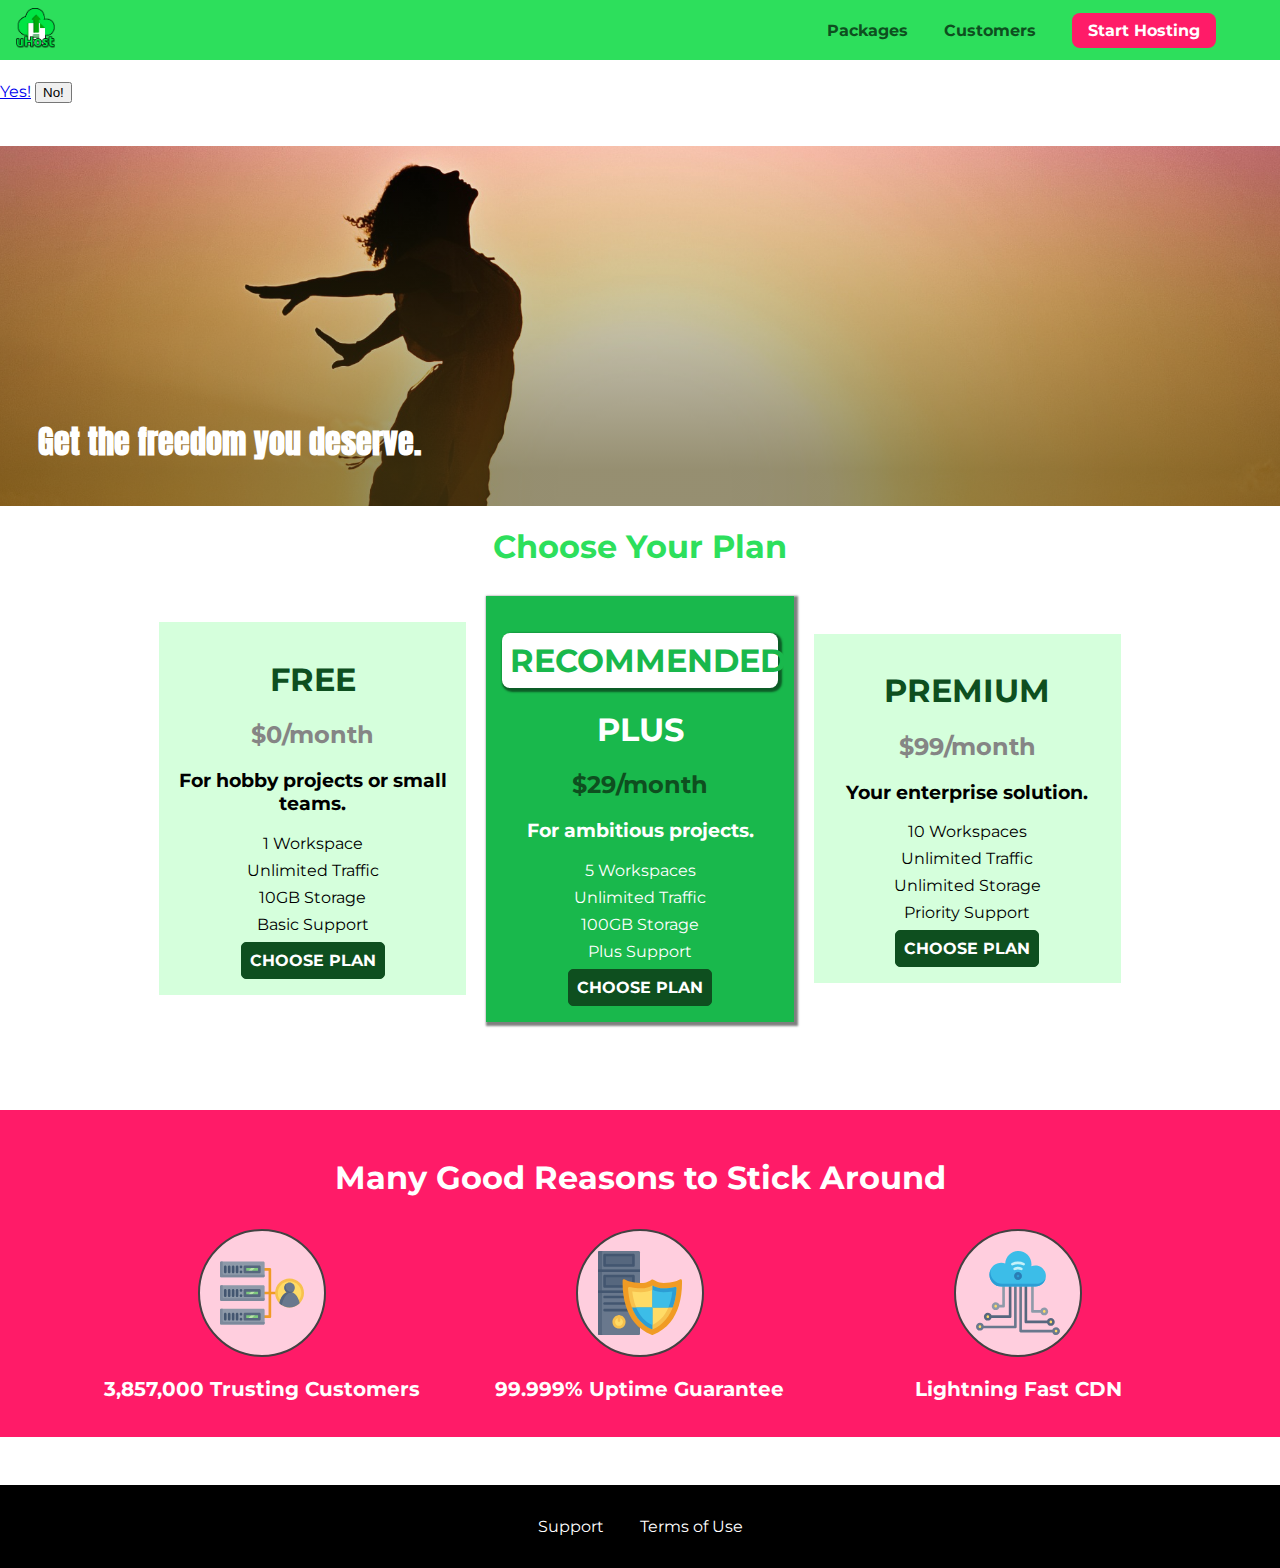
==== index.html @ aeb743e8 "Add html code for modal to main index.html" ====
<!DOCTYPE html>
<html lang="en">
  <head>
    <meta charset="UTF-8" />
    <meta http-equiv="X-UA-Compatible" content="ie=edge" />
    <title>uHost</title>
    <link rel="shortcut icon" href="favicon.png" />
    <link
      href="https://fonts.googleapis.com/css?family=Anton"
      rel="stylesheet"
    />
    <link
      href="https://fonts.googleapis.com/css?family=Montserrat:400,700"
      rel="stylesheet"
    />
    <link rel="stylesheet" href="shared.css" />
    <link rel="stylesheet" href="main.css" />
  </head>

  <body>
    <div class="backdrop"></div>
    <div class="modal">
      <h1 class="modal__title">Do you want to continue?</h1>
      <div class="modal__actions">
        <a href="start-hosting/index.html" class="modal__action">Yes!</a>
        <button class="modal__action modal__action--negative" type="button">
          No!
        </button>
      </div>
    </div>
    <header class="main-header">
      <div>
        <a href="index.html" class="main-header__brand">
          <img
            src="images/uhost-icon.png"
            alt="uHost - Your favorite hosting company"
          />
        </a>
      </div>
      <nav class="main-nav">
        <ul class="main-nav__items">
          <li class="main-nav__item">
            <a href="packages/index.html">Packages</a>
          </li>
          <li class="main-nav__item">
            <a href="customers/index.html">Customers</a>
          </li>
          <li class="main-nav__item main-nav__item--cta">
            <a href="start-hosting/index.html">Start Hosting</a>
          </li>
        </ul>
      </nav>
    </header>
    <main>
      <section id="product-overview">
        <h1>Get the freedom you deserve.</h1>
      </section>
      <section id="plans">
        <h1 class="section-title">Choose Your Plan</h1>
        <div class="plan__list">
          <article class="plan">
            <h1 class="plan__title">FREE</h1>
            <h2 class="plan__price">$0/month</h2>
            <h3>For hobby projects or small teams.</h3>
            <ul class="plan__features">
              <li class="plan__feature">1 Workspace</li>
              <li class="plan__feature">Unlimited Traffic</li>
              <li class="plan__feature">10GB Storage</li>
              <li class="plan__feature">Basic Support</li>
            </ul>
            <div>
              <button class="button">CHOOSE PLAN</button>
            </div>
          </article>
          <article class="plan plan--highlighted">
            <h1 class="plan__annotation">RECOMMENDED</h1>
            <h1 class="plan__title">PLUS</h1>
            <h2 class="plan__price">$29/month</h2>
            <h3>For ambitious projects.</h3>
            <ul class="plan__features">
              <li class="plan__feature">5 Workspaces</li>
              <li class="plan__feature">Unlimited Traffic</li>
              <li class="plan__feature">100GB Storage</li>
              <li class="plan__feature">Plus Support</li>
            </ul>
            <div>
              <button class="button">CHOOSE PLAN</button>
            </div>
          </article>
          <article class="plan">
            <h1 class="plan__title">PREMIUM</h1>
            <h2 class="plan__price">$99/month</h2>
            <h3>Your enterprise solution.</h3>
            <ul class="plan__features">
              <li class="plan__feature">10 Workspaces</li>
              <li class="plan__feature">Unlimited Traffic</li>
              <li class="plan__feature">Unlimited Storage</li>
              <li class="plan__feature">Priority Support</li>
            </ul>
            <div>
              <button class="button">CHOOSE PLAN</button>
            </div>
          </article>
        </div>
      </section>
      <section id="key-features">
        <h1 class="section-title">Many Good Reasons to Stick Around</h1>
        <ul class="key-feature__list">
          <li class="key-feature">
            <div class="key-feature__image">
              <svg viewBox="0 0 512 512">
                <path
                  style="fill: #f09b24;"
                  d="M344,248h-32V112c0-4.418-3.582-8-8-8h-40c-4.418,0-8,3.582-8,8s3.582,8,8,8h32v128h-32  c-4.418,0-8,3.582-8,8s3.582,8,8,8h32v128h-32c-4.418,0-8,3.582-8,8s3.582,8,8,8h40c4.418,0,8-3.582,8-8V264h32c4.418,0,8-3.582,8-8  S348.418,248,344,248z"
                />
                <path
                  style="fill: #8e9aa9;"
                  d="M264,64H8c-4.418,0-8,3.582-8,8v80c0,4.418,3.582,8,8,8h256c4.418,0,8-3.582,8-8V72  C272,67.582,268.418,64,264,64z"
                />
                <path
                  style="fill: #7c899b;"
                  d="M24,144c-4.418,0-8-3.582-8-8V64H8c-4.418,0-8,3.582-8,8v80c0,4.418,3.582,8,8,8h256  c4.418,0,8-3.582,8-8v-8H24z"
                />
                <rect
                  x="152"
                  y="96"
                  style="fill: #b8e3a8;"
                  width="88"
                  height="32"
                />
                <g>
                  <polygon
                    style="fill: #7ec97d;"
                    points="152,96 152,128 166,128 198,96  "
                  />
                  <polygon
                    style="fill: #7ec97d;"
                    points="220,96 188,128 240,128 240,96  "
                  />
                </g>
                <path
                  style="fill: #56677e;"
                  d="M240,136h-88c-4.418,0-8-3.582-8-8V96c0-4.418,3.582-8,8-8h88c4.418,0,8,3.582,8,8v32  C248,132.418,244.418,136,240,136z M160,120h72v-16h-72V120z"
                />
                <g>
                  <path
                    style="fill: #435670;"
                    d="M32,136c-4.418,0-8-3.582-8-8V96c0-4.418,3.582-8,8-8s8,3.582,8,8v32C40,132.418,36.418,136,32,136z   "
                  />
                  <path
                    style="fill: #435670;"
                    d="M56,136c-4.418,0-8-3.582-8-8V96c0-4.418,3.582-8,8-8s8,3.582,8,8v32C64,132.418,60.418,136,56,136z   "
                  />
                  <path
                    style="fill: #435670;"
                    d="M80,136c-4.418,0-8-3.582-8-8V96c0-4.418,3.582-8,8-8s8,3.582,8,8v32C88,132.418,84.418,136,80,136z   "
                  />
                  <path
                    style="fill: #435670;"
                    d="M104,136c-4.418,0-8-3.582-8-8V96c0-4.418,3.582-8,8-8s8,3.582,8,8v32   C112,132.418,108.418,136,104,136z"
                  />
                  <path
                    style="fill: #435670;"
                    d="M128,105c-4.418,0-8-3.582-8-8v-1c0-4.418,3.582-8,8-8s8,3.582,8,8v1   C136,101.418,132.418,105,128,105z"
                  />
                  <path
                    style="fill: #435670;"
                    d="M128,136c-4.418,0-8-3.582-8-8v-1c0-4.418,3.582-8,8-8s8,3.582,8,8v1   C136,132.418,132.418,136,128,136z"
                  />
                </g>
                <path
                  style="fill: #8e9aa9;"
                  d="M264,208H8c-4.418,0-8,3.582-8,8v80c0,4.418,3.582,8,8,8h256c4.418,0,8-3.582,8-8v-80  C272,211.582,268.418,208,264,208z"
                />
                <path
                  style="fill: #7c899b;"
                  d="M24,288c-4.418,0-8-3.582-8-8v-72H8c-4.418,0-8,3.582-8,8v80c0,4.418,3.582,8,8,8h256  c4.418,0,8-3.582,8-8v-8H24z"
                />
                <rect
                  x="152"
                  y="240"
                  style="fill: #b8e3a8;"
                  width="88"
                  height="32"
                />
                <g>
                  <polygon
                    style="fill: #7ec97d;"
                    points="152,240 152,272 166,272 198,240  "
                  />
                  <polygon
                    style="fill: #7ec97d;"
                    points="220,240 188,272 240,272 240,240  "
                  />
                </g>
                <path
                  style="fill: #56677e;"
                  d="M240,280h-88c-4.418,0-8-3.582-8-8v-32c0-4.418,3.582-8,8-8h88c4.418,0,8,3.582,8,8v32  C248,276.418,244.418,280,240,280z M160,264h72v-16h-72V264z"
                />
                <g>
                  <path
                    style="fill: #435670;"
                    d="M32,280c-4.418,0-8-3.582-8-8v-32c0-4.418,3.582-8,8-8s8,3.582,8,8v32C40,276.418,36.418,280,32,280   z"
                  />
                  <path
                    style="fill: #435670;"
                    d="M56,280c-4.418,0-8-3.582-8-8v-32c0-4.418,3.582-8,8-8s8,3.582,8,8v32C64,276.418,60.418,280,56,280   z"
                  />
                  <path
                    style="fill: #435670;"
                    d="M80,280c-4.418,0-8-3.582-8-8v-32c0-4.418,3.582-8,8-8s8,3.582,8,8v32C88,276.418,84.418,280,80,280   z"
                  />
                  <path
                    style="fill: #435670;"
                    d="M104,280c-4.418,0-8-3.582-8-8v-32c0-4.418,3.582-8,8-8s8,3.582,8,8v32   C112,276.418,108.418,280,104,280z"
                  />
                  <path
                    style="fill: #435670;"
                    d="M128,249c-4.418,0-8-3.582-8-8v-1c0-4.418,3.582-8,8-8s8,3.582,8,8v1   C136,245.418,132.418,249,128,249z"
                  />
                  <path
                    style="fill: #435670;"
                    d="M128,280c-4.418,0-8-3.582-8-8v-1c0-4.418,3.582-8,8-8s8,3.582,8,8v1   C136,276.418,132.418,280,128,280z"
                  />
                </g>
                <path
                  style="fill: #8e9aa9;"
                  d="M264,352H8c-4.418,0-8,3.582-8,8v80c0,4.418,3.582,8,8,8h256c4.418,0,8-3.582,8-8v-80  C272,355.582,268.418,352,264,352z"
                />
                <path
                  style="fill: #7c899b;"
                  d="M24,432c-4.418,0-8-3.582-8-8v-72H8c-4.418,0-8,3.582-8,8v80c0,4.418,3.582,8,8,8h256  c4.418,0,8-3.582,8-8v-8H24z"
                />
                <rect
                  x="152"
                  y="384"
                  style="fill: #b8e3a8;"
                  width="88"
                  height="32"
                />
                <g>
                  <polygon
                    style="fill: #7ec97d;"
                    points="152,384 152,416 166,416 198,384  "
                  />
                  <polygon
                    style="fill: #7ec97d;"
                    points="220,384 188,416 240,416 240,384  "
                  />
                </g>
                <path
                  style="fill: #56677e;"
                  d="M240,424h-88c-4.418,0-8-3.582-8-8v-32c0-4.418,3.582-8,8-8h88c4.418,0,8,3.582,8,8v32  C248,420.418,244.418,424,240,424z M160,408h72v-16h-72V408z"
                />
                <g>
                  <path
                    style="fill: #435670;"
                    d="M32,424c-4.418,0-8-3.582-8-8v-32c0-4.418,3.582-8,8-8s8,3.582,8,8v32C40,420.418,36.418,424,32,424   z"
                  />
                  <path
                    style="fill: #435670;"
                    d="M56,424c-4.418,0-8-3.582-8-8v-32c0-4.418,3.582-8,8-8s8,3.582,8,8v32C64,420.418,60.418,424,56,424   z"
                  />
                  <path
                    style="fill: #435670;"
                    d="M80,424c-4.418,0-8-3.582-8-8v-32c0-4.418,3.582-8,8-8s8,3.582,8,8v32C88,420.418,84.418,424,80,424   z"
                  />
                  <path
                    style="fill: #435670;"
                    d="M104,424c-4.418,0-8-3.582-8-8v-32c0-4.418,3.582-8,8-8s8,3.582,8,8v32   C112,420.418,108.418,424,104,424z"
                  />
                  <path
                    style="fill: #435670;"
                    d="M128,393c-4.418,0-8-3.582-8-8v-1c0-4.418,3.582-8,8-8s8,3.582,8,8v1   C136,389.418,132.418,393,128,393z"
                  />
                  <path
                    style="fill: #435670;"
                    d="M128,424c-4.418,0-8-3.582-8-8v-1c0-4.418,3.582-8,8-8s8,3.582,8,8v1   C136,420.418,132.418,424,128,424z"
                  />
                </g>
                <path
                  style="fill: #f7c14d;"
                  d="M424,168c-48.523,0-88,39.477-88,88s39.477,88,88,88s88-39.477,88-88S472.523,168,424,168z"
                />
                <path
                  style="fill: #ffdb66;"
                  d="M424,184c-39.701,0-72,32.299-72,72s32.299,72,72,72s72-32.299,72-72S463.701,184,424,184z"
                />
                <path
                  style="fill: #69788d;"
                  d="M484.893,314.16C476.393,274.588,451.922,248,424,248s-52.393,26.588-60.893,66.16  c-0.605,2.82,0.354,5.749,2.511,7.664C381.731,336.124,402.465,344,424,344s42.269-7.876,58.381-22.176  C484.539,319.909,485.498,316.98,484.893,314.16z"
                />
                <path
                  style="fill: #56677e;"
                  d="M434.053,249.171C430.768,248.403,427.411,248,424,248c-27.922,0-52.393,26.588-60.893,66.16  c-0.605,2.82,0.354,5.749,2.511,7.664c3.383,3.002,6.979,5.703,10.734,8.125C384.904,286.243,407.373,255.378,434.053,249.171z"
                />
                <path
                  style="fill: #69788d;"
                  d="M424,192c-17.645,0-32,14.355-32,32s14.355,32,32,32s32-14.355,32-32S441.645,192,424,192z"
                />
                <path
                  style="fill: #56677e;"
                  d="M432,248c-17.645,0-32-14.355-32-32c0-6.783,2.128-13.076,5.742-18.258  C397.444,203.53,392,213.138,392,224c0,17.645,14.355,32,32,32c10.862,0,20.471-5.444,26.258-13.742  C445.076,245.872,438.783,248,432,248z"
                />
              </svg>
            </div>
            <p class="key-feature__description">3,857,000 Trusting Customers</p>
          </li>
          <li class="key-feature">
            <div class="key-feature__image">
              <svg viewBox="0 0 512 512">
                <path
                  style="fill: #69788d;"
                  d="M248,0H8C3.582,0,0,3.582,0,8v496c0,4.418,3.582,8,8,8h240c4.418,0,8-3.582,8-8V8  C256,3.582,252.418,0,248,0z"
                />
                <path
                  style="fill: #56677e;"
                  d="M24,504V8c0-4.418,3.582-8,8-8H8C3.582,0,0,3.582,0,8v496c0,4.418,3.582,8,8,8h24  C27.582,512,24,508.418,24,504z"
                />
                <g>
                  <rect
                    x="0"
                    y="112"
                    style="fill: #435670;"
                    width="256"
                    height="16"
                  />
                  <rect
                    x="0"
                    y="240"
                    style="fill: #435670;"
                    width="256"
                    height="16"
                  />
                </g>
                <path
                  style="fill: #f7c14d;"
                  d="M128,392c-22.056,0-40,17.944-40,40s17.944,40,40,40s40-17.944,40-40S150.056,392,128,392z"
                />
                <path
                  style="fill: #ffdb66;"
                  d="M128,408c-13.233,0-24,10.767-24,24s10.767,24,24,24s24-10.767,24-24S141.233,408,128,408z"
                />
                <path
                  style="fill: #f7c14d;"
                  d="M128,392c-2.739,0-5.414,0.278-8,0.805V424c0,4.418,3.582,8,8,8c4.418,0,8-3.582,8-8v-31.195  C133.414,392.278,130.739,392,128,392z"
                />
                <g>
                  <path
                    style="fill: #435670;"
                    d="M216,288H40c-4.418,0-8-3.582-8-8s3.582-8,8-8h176c4.418,0,8,3.582,8,8S220.418,288,216,288z"
                  />
                  <path
                    style="fill: #435670;"
                    d="M216,328H40c-4.418,0-8-3.582-8-8s3.582-8,8-8h176c4.418,0,8,3.582,8,8S220.418,328,216,328z"
                  />
                  <path
                    style="fill: #435670;"
                    d="M216,368H40c-4.418,0-8-3.582-8-8s3.582-8,8-8h176c4.418,0,8,3.582,8,8S220.418,368,216,368z"
                  />
                  <path
                    style="fill: #435670;"
                    d="M216,16H40c-4.418,0-8,3.582-8,8v64c0,4.418,3.582,8,8,8h176c4.418,0,8-3.582,8-8V24   C224,19.582,220.418,16,216,16z"
                  />
                </g>
                <rect
                  x="48"
                  y="32"
                  style="fill: #56677e;"
                  width="160"
                  height="48"
                />
                <path
                  style="fill: #435670;"
                  d="M216,144H40c-4.418,0-8,3.582-8,8v64c0,4.418,3.582,8,8,8h176c4.418,0,8-3.582,8-8v-64  C224,147.582,220.418,144,216,144z"
                />
                <rect
                  x="48"
                  y="160"
                  style="fill: #56677e;"
                  width="160"
                  height="48"
                />
                <path
                  style="fill: #f09b24;"
                  d="M511.747,180.237c-0.194-6.537-8.107-10.107-13.135-5.894c-5.6,4.693-42.904,21.282-98.514,21.282  c-33.45,0-64.625-20.999-64.929-21.206c-2.9-1.991-6.764-1.85-9.512,0.346c-2.677,2.135-27.201,20.86-63.793,20.86  c-55.607,0-92.914-16.589-98.515-21.282c-5.028-4.211-12.941-0.645-13.135,5.894c-1.634,54.834,4.655,105.941,18.693,151.903  c12.096,39.604,29.759,74.047,52.497,102.373c27.538,34.304,62.743,59.882,104.66,76.045c3.069,1.918,6.757,1.921,9.83,0  c41.917-16.163,77.122-41.741,104.66-76.045c22.738-28.326,40.401-62.77,52.497-102.373  C507.092,286.179,513.381,235.071,511.747,180.237z"
                />
                <path
                  style="fill: #f7c14d;"
                  d="M476.21,221.226c-1.953-1.631-4.568-2.235-7.036-1.628c-21.686,5.327-44.926,8.028-69.075,8.028  c-25.926,0-49.633-8.975-64.955-16.504c-2.307-1.134-5.016-1.091-7.284,0.116c-14.059,7.477-36.919,16.388-65.994,16.388  c-24.153,0-47.394-2.701-69.075-8.028c-5.155-1.268-10.221,2.966-9.894,8.261c2.077,33.693,7.668,65.635,16.616,94.935  c22.774,74.565,66.139,126.334,128.888,153.868c2.032,0.891,4.397,0.891,6.43,0c61.777-27.107,104.716-78.876,127.62-153.868  c8.948-29.3,14.539-61.241,16.616-94.935C479.224,225.319,478.163,222.856,476.21,221.226z"
                />
                <path
                  style="fill: #ffdb66;"
                  d="M331.609,451.727c-52.604-25.289-89.304-70.987-109.144-135.944  c-6.532-21.39-11.162-44.336-13.82-68.447c17.133,2.852,34.952,4.291,53.22,4.291c29.394,0,53.376-7.793,69.978-15.561  c17.44,7.736,41.656,15.561,68.256,15.561c18.267,0,36.085-1.439,53.219-4.291c-2.659,24.112-7.288,47.06-13.82,68.448  C419.545,381.108,383.27,426.805,331.609,451.727z"
                />
                <g>
                  <path
                    style="fill: #2c9dd4;"
                    d="M479.066,227.858c0.157-2.539-0.903-5.002-2.856-6.633s-4.568-2.235-7.036-1.628   c-21.686,5.327-44.926,8.028-69.075,8.028c-25.926,0-49.633-8.975-64.955-16.504c-1.057-0.52-2.2-0.78-3.345-0.806l-0.072,133.351   h123.601c2.556-6.746,4.933-13.702,7.123-20.874C471.398,293.493,476.989,261.552,479.066,227.858z"
                  />
                  <path
                    style="fill: #2c9dd4;"
                    d="M206.658,343.667c24.153,63.42,65.028,108.108,121.743,132.995c1.031,0.452,2.147,0.673,3.263,0.666   l0.063-133.661H206.658z"
                  />
                </g>
                <g>
                  <path
                    style="fill: #3cbde8;"
                    d="M439.497,315.783c6.532-21.389,11.161-44.336,13.82-68.448c-17.134,2.852-34.952,4.291-53.219,4.291   c-26.6,0-50.815-7.824-68.256-15.561l-0.116,107.601h97.758C433.179,334.807,436.524,325.518,439.497,315.783z"
                  />
                  <path
                    style="fill: #3cbde8;"
                    d="M232.523,343.667c21.144,50.298,54.363,86.56,99.087,108.06l0.117-108.06H232.523z"
                  />
                </g>
              </svg>
            </div>
            <p class="key-feature__description">99.999% Uptime Guarantee</p>
          </li>
          <li class="key-feature">
            <div class="key-feature__image">
              <svg viewBox="0 0 512 512">
                <path
                  style="fill: #8e9aa9;"
                  d="M168,200c-4.418,0-8,3.582-8,8v120h-17.376c-3.302-9.311-12.194-16-22.624-16  c-13.234,0-24,10.767-24,24s10.766,24,24,24c10.429,0,19.321-6.689,22.624-16H168c4.418,0,8-3.582,8-8V208  C176,203.582,172.418,200,168,200z"
                />
                <path
                  style="fill: #ffdb66;"
                  d="M120,328c-4.411,0-8,3.589-8,8s3.589,8,8,8s8-3.589,8-8S124.411,328,120,328z"
                />
                <path
                  style="fill: #56677e;"
                  d="M208,200c-4.418,0-8,3.582-8,8v184H94.624C91.322,382.689,82.43,376,72,376  c-13.234,0-24,10.767-24,24s10.766,24,24,24c10.429,0,19.321-6.689,22.624-16H208c4.418,0,8-3.582,8-8V208  C216,203.582,212.418,200,208,200z"
                />
                <path
                  style="fill: #ffdb66;"
                  d="M72,392c-4.411,0-8,3.589-8,8s3.589,8,8,8s8-3.589,8-8S76.411,392,72,392z"
                />
                <path
                  style="fill: #69788d;"
                  d="M240,208c-4.418,0-8,3.582-8,8v239H47.24c-2.671-10.34-12.078-18-23.24-18c-13.234,0-24,10.767-24,24  s10.766,24,24,24c9.666,0,18.009-5.747,21.809-14H240c4.418,0,8-3.582,8-8V216C248,211.582,244.418,208,240,208z"
                />
                <path
                  style="fill: #ffdb66;"
                  d="M24,453c-4.411,0-8,3.589-8,8s3.589,8,8,8s8-3.589,8-8S28.411,453,24,453z"
                />
                <path
                  style="fill: #69788d;"
                  d="M488,464c-10.429,0-19.321,6.689-22.624,16H280V208c0-4.418-3.582-8-8-8s-8,3.582-8,8v280  c0,4.418,3.582,8,8,8h193.376c3.302,9.311,12.194,16,22.624,16c13.234,0,24-10.767,24-24S501.234,464,488,464z"
                />
                <path
                  style="fill: #ffdb66;"
                  d="M488,480c-4.411,0-8,3.589-8,8s3.589,8,8,8s8-3.589,8-8S492.411,480,488,480z"
                />
                <path
                  style="fill: #56677e;"
                  d="M456,408c-10.429,0-19.321,6.689-22.624,16H312V208c0-4.418-3.582-8-8-8s-8,3.582-8,8v224  c0,4.418,3.582,8,8,8h129.376c3.302,9.311,12.194,16,22.624,16c13.234,0,24-10.767,24-24S469.234,408,456,408z"
                />
                <path
                  style="fill: #ffdb66;"
                  d="M456,424c-4.411,0-8,3.589-8,8s3.589,8,8,8s8-3.589,8-8S460.411,424,456,424z"
                />
                <path
                  style="fill: #8e9aa9;"
                  d="M416,344c-10.429,0-19.321,6.689-22.624,16H352V208c0-4.418-3.582-8-8-8s-8,3.582-8,8v160  c0,4.418,3.582,8,8,8h49.376c3.302,9.311,12.194,16,22.624,16c13.234,0,24-10.767,24-24S429.234,344,416,344z"
                />
                <path
                  style="fill: #ffdb66;"
                  d="M416,360c-4.411,0-8,3.589-8,8s3.589,8,8,8s8-3.589,8-8S420.411,360,416,360z"
                />
                <path
                  style="fill: #3cbde8;"
                  d="M362,88c-8.741,0-17.231,1.751-25.06,5.085C337.646,88.797,338,84.43,338,80  c0-44.112-35.888-80-80-80c-42.823,0-77.895,33.816-79.909,76.149C170.393,73.415,162.244,72,154,72c-39.701,0-72,32.299-72,72  s32.299,72,72,72h208c35.29,0,64-28.71,64-64S397.29,88,362,88z"
                />
                <path
                  style="fill: #2c9dd4;"
                  d="M368,200H160c-39.701,0-72-32.299-72-72c0-5.863,0.721-11.559,2.05-17.019  C84.918,120.88,82,132.102,82,144c0,39.701,32.299,72,72,72h208c30.389,0,55.88-21.296,62.379-49.743  C413.565,186.327,392.352,200,368,200z"
                />
                <path
                  style="fill: #2a7db5;"
                  d="M256,128c-13.234,0-24,10.767-24,24s10.766,24,24,24c13.233,0,24-10.767,24-24S269.233,128,256,128z"
                />
                <path
                  style="fill: #2c9dd4;"
                  d="M256,144c-4.411,0-8,3.589-8,8s3.589,8,8,8c4.411,0,8-3.589,8-8S260.411,144,256,144z"
                />
                <g>
                  <path
                    style="fill: #c5f1fa;"
                    d="M221.755,87.695c-2.994,0-5.864-1.688-7.233-4.572c-1.894-3.991-0.194-8.763,3.798-10.657   C230.157,66.849,242.834,64,256,64c13.166,0,25.844,2.849,37.68,8.466c3.992,1.895,5.692,6.666,3.798,10.657   s-6.666,5.692-10.657,3.798C277.144,82.328,266.774,80,256,80c-10.774,0-21.144,2.328-30.821,6.921   C224.072,87.446,222.904,87.695,221.755,87.695z"
                  />
                  <path
                    style="fill: #c5f1fa;"
                    d="M276.545,116.618c-1.148,0-2.316-0.249-3.424-0.774C267.745,113.293,261.985,112,256,112   c-5.985,0-11.745,1.293-17.121,3.844c-3.991,1.895-8.763,0.192-10.657-3.798c-1.894-3.992-0.193-8.764,3.798-10.657   C239.557,97.813,247.625,96,256,96c8.376,0,16.444,1.813,23.98,5.389c3.991,1.894,5.692,6.665,3.798,10.657   C282.41,114.93,279.539,116.618,276.545,116.618z"
                  />
                </g>
              </svg>
            </div>
            <p class="key-feature__description">Lightning Fast CDN</p>
          </li>
        </ul>
      </section>
    </main>
    <footer class="main-footer">
      <nav>
        <ul class="main-footer__links">
          <li class="main-footer__link">
            <a href="#">Support</a>
          </li>
          <li class="main-footer__link">
            <a href="#">Terms of Use</a>
          </li>
        </ul>
      </nav>
    </footer>
  </body>
</html>
---- shared.css ----
* {
  box-sizing: border-box;
}

body {
  font-family: "Montserrat", sans-serif;
  margin: 0;
}

.backdrop {
  display: none;
  position: fixed;
  top: 0;
  left: 0;
  z-index: 100;
  width: 100vw;
  height: 100vh;
  background: rgba(0, 0, 0, 0.5);
}

.main-header {
  position: fixed;
  background: #2ddf5c;
  width: 100%;
  padding: 0.5rem 1rem;
  /* we need to position it with top and left or else it will 
  position itself according to the location of the top most visible element
  which would be the main or #product-overview element.
  This means that the margin will be pushed down by the top-margin
  applied to those elements even though it is not a child of those elements?
  */
  top: 0;
  left: 0;
  z-index: 1;
}

.main-header > div {
  display: inline-block;
  vertical-align: middle;
}

.main-header__brand {
  display: inline-block;
  color: #0e4f1f;
  text-decoration: none;
  font-weight: bold;
  font-size: 22px;
  height: 40px;
}

.main-header__brand > img {
  height: 100%;
}

.main-nav {
  display: inline-block;
  width: calc(100% - 75px);
  text-align: right;
  vertical-align: middle;
}

.main-nav__items {
  margin: 0;
  padding: 0;
  list-style: none;
}

.main-nav__item {
  display: inline-block;
  margin: 0 1rem;
}

.main-nav__item a {
  color: #0e4f1f;
  text-decoration: none;
  font-weight: bold;
  padding: 0.1875rem 0;
}

.main-nav__item a:hover,
.main-nav__item a:active {
  color: white;
  border-bottom: 2px solid white;
}

.main-nav__item--cta a {
  color: white;
  background: #ff1b68;
  padding: 0.5rem 1rem;
  border-radius: 8px;
}

.main-nav__item--cta a:hover,
.main-nav__item--cta a:active {
  color: #ff1b68;
  background: white;
  border-bottom: none;
}

.main-footer {
  background: black;
  padding: 2rem;
  margin-top: 3rem;
}

.main-footer__links {
  list-style: none;
  margin: 0;
  padding: 0;
  text-align: center;
}

.main-footer__link {
  display: inline-block;
  margin: 0 1rem;
}

.main-footer__link > a {
  color: white;
  text-decoration: none;
}

.main-footer__link > a:hover,
.main-footer__link > a:active {
  color: #ccc;
}

.button {
  background: #0e4f1f;
  color: white;
  font: inherit;
  border: 1.5px solid #0e4f1f;
  outline: none;
  padding: 0.5rem;
  border-radius: 5px;
  font-weight: bold;
  cursor: pointer;
}

.button:hover,
.button:active {
  background: white;
  color: #0e4f1f;
}
---- main.css ----
#product-overview {
  background: linear-gradient(to top, rgba(80, 68, 18, 0.6) 10%, transparent),
    url("images/freedom.jpg") left 10% bottom 80% / cover no-repeat border-box
      fixed,
    #ff1b68;
  /* background-image: url("images/freedom.jpg");
  background-size: cover;
  background-position: left 10% bottom 20%;
  background-repeat: no-repeat;
  background-origin: border-box;
  background-clip: border-box;
  background-attachment: fixed;
  background-color: red; */
  /* background-image: radial-gradient(red, blue); */
  width: 100%;
  height: 40vh; /*528px*/
  padding: 0.625rem;
  margin-top: 2.6875rem;
  position: relative;
}

.section-title {
  color: #2ddf5c;
  text-align: center;
}

#product-overview h1 {
  color: white;
  font-family: "Anton", sans-serif;
  position: absolute;
  bottom: 5%;
  left: 3%;
}

.plan__list {
  width: 80%;
  margin: auto;
  text-align: center;
}

.plan {
  background: #d5ffdc;
  text-align: center;
  padding: 1rem;
  margin: 0.5rem;
  display: inline-block;
  width: 30%;
  vertical-align: middle;
}

.plan--highlighted {
  background: #19b84c;
  color: white;
  box-shadow: 2px 2px 2px 2px rgba(0, 0, 0, 0.5);
}

.plan__annotation {
  background: white;
  color: #19b84c;
  padding: 0.5rem;
  box-shadow: 2px 2px 2px 2px rgba(0, 0, 0, 0.5);
  border-radius: 8px;
}

.plan__title {
  color: #0e4f1f;
}

.plan__price {
  color: #858585;
}

.plan--highlighted .plan__title {
  color: white;
}

.plan--highlighted .plan__price {
  color: #0e4f1f;
}

.plan__features {
  list-style: none;
  margin: 0;
  padding: 0;
}

.plan__feature {
  margin: 0.5rem 0;
}

#key-features {
  background: #ff1b68;
  margin-top: 5rem;
  padding: 1rem;
}

#key-features .section-title {
  color: white;
  margin: 2rem;
}

.key-feature__list {
  list-style: none;
  margin: 0;
  padding: 0;
  text-align: center;
}

.key-feature {
  display: inline-block;
  width: 30%;
  vertical-align: top;
}

.key-feature__image {
  background: #ffcede;
  width: 128px;
  height: 128px;
  border: 2px solid #424242;
  border-radius: 50%;
  margin: auto;
  padding: 1.25rem;
}

.key-feature__description {
  text-align: center;
  font-weight: bold;
  color: white;
  font-size: 1.25rem;
}

/* h1 {
  font-family: sans-serif;
} */
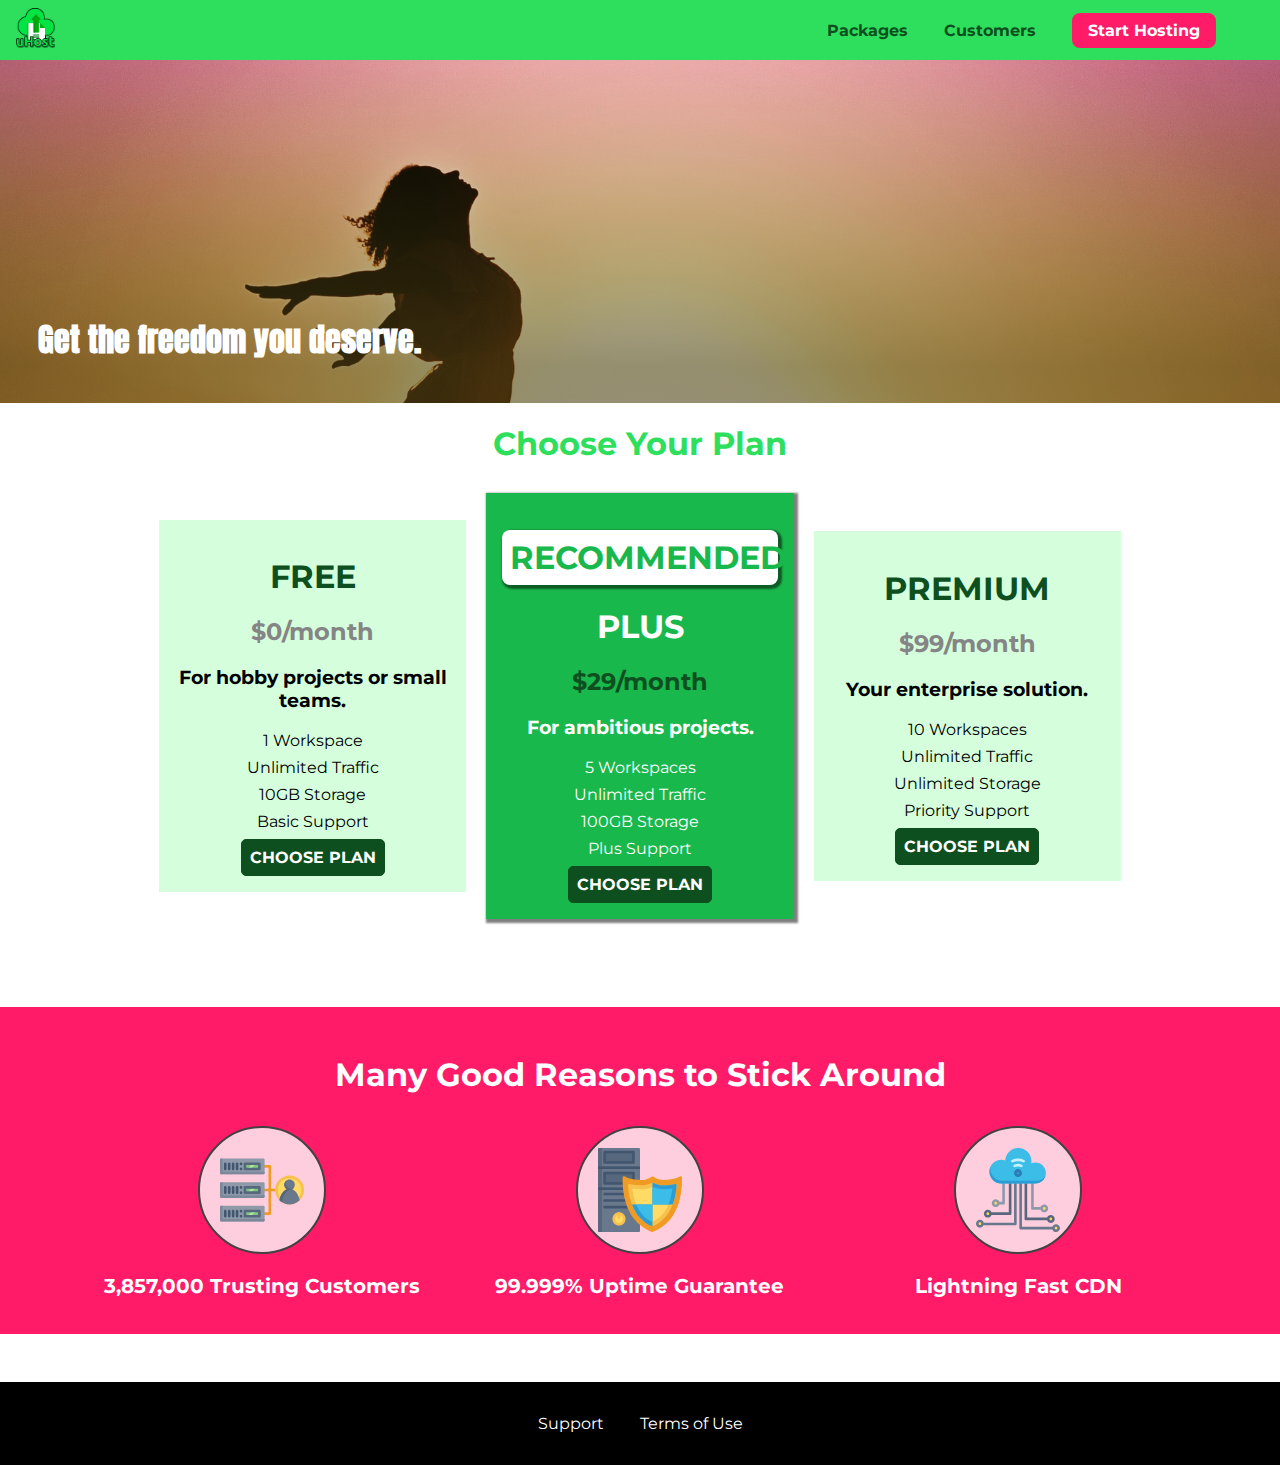
==== commit 51a6f47b: "Add modal toggle script in shared.js" ====
--- a/index.html
+++ b/index.html
@@ -513,5 +513,6 @@
         </ul>
       </nav>
     </footer>
+    <script src="shared.js"></script>
   </body>
 </html>
--- a/shared.css
+++ b/shared.css
@@ -16,6 +16,10 @@
   width: 100vw;
   height: 100vh;
   background: rgba(0, 0, 0, 0.5);
+}
+
+.backdrop.on {
+  display: block;
 }
 
 .main-header {
--- a/main.css
+++ b/main.css
@@ -129,6 +129,60 @@
   font-size: 1.25rem;
 }
 
+.modal {
+  display: none;
+  position: fixed;
+  display: none;
+  z-index: 200;
+  top: 20%;
+  left: 30%;
+  width: 40%;
+  background: white;
+  padding: 1rem;
+  border: 1px solid #ccc;
+  box-shadow: 1px 1px 1px rgba(0, 0, 0, 0.5);
+}
+
+.modal.on {
+  display: block;
+}
+
+.modal__title {
+  text-align: center;
+  margin: 0 0 1rem 0;
+}
+
+.modal__actions {
+  text-align: center;
+}
+
+.modal__action {
+  border: 1px solid #0e4f1f;
+  background: #0e4f1f;
+  text-decoration: none;
+  color: white;
+  font: inherit;
+  padding: 0.5rem 1rem;
+  cursor: pointer;
+}
+
+.modal__action:hover,
+.modal__action:active {
+  background: #2ddf5c;
+  border-color: #2ddf5c;
+}
+
+.modal__action--negative {
+  background: red;
+  border-color: red;
+}
+
+.modal__action--negative:hover,
+.modal__action--negative:active {
+  background: #ff5454;
+  border-color: #ff5454;
+}
+
 /* h1 {
   font-family: sans-serif;
 } */
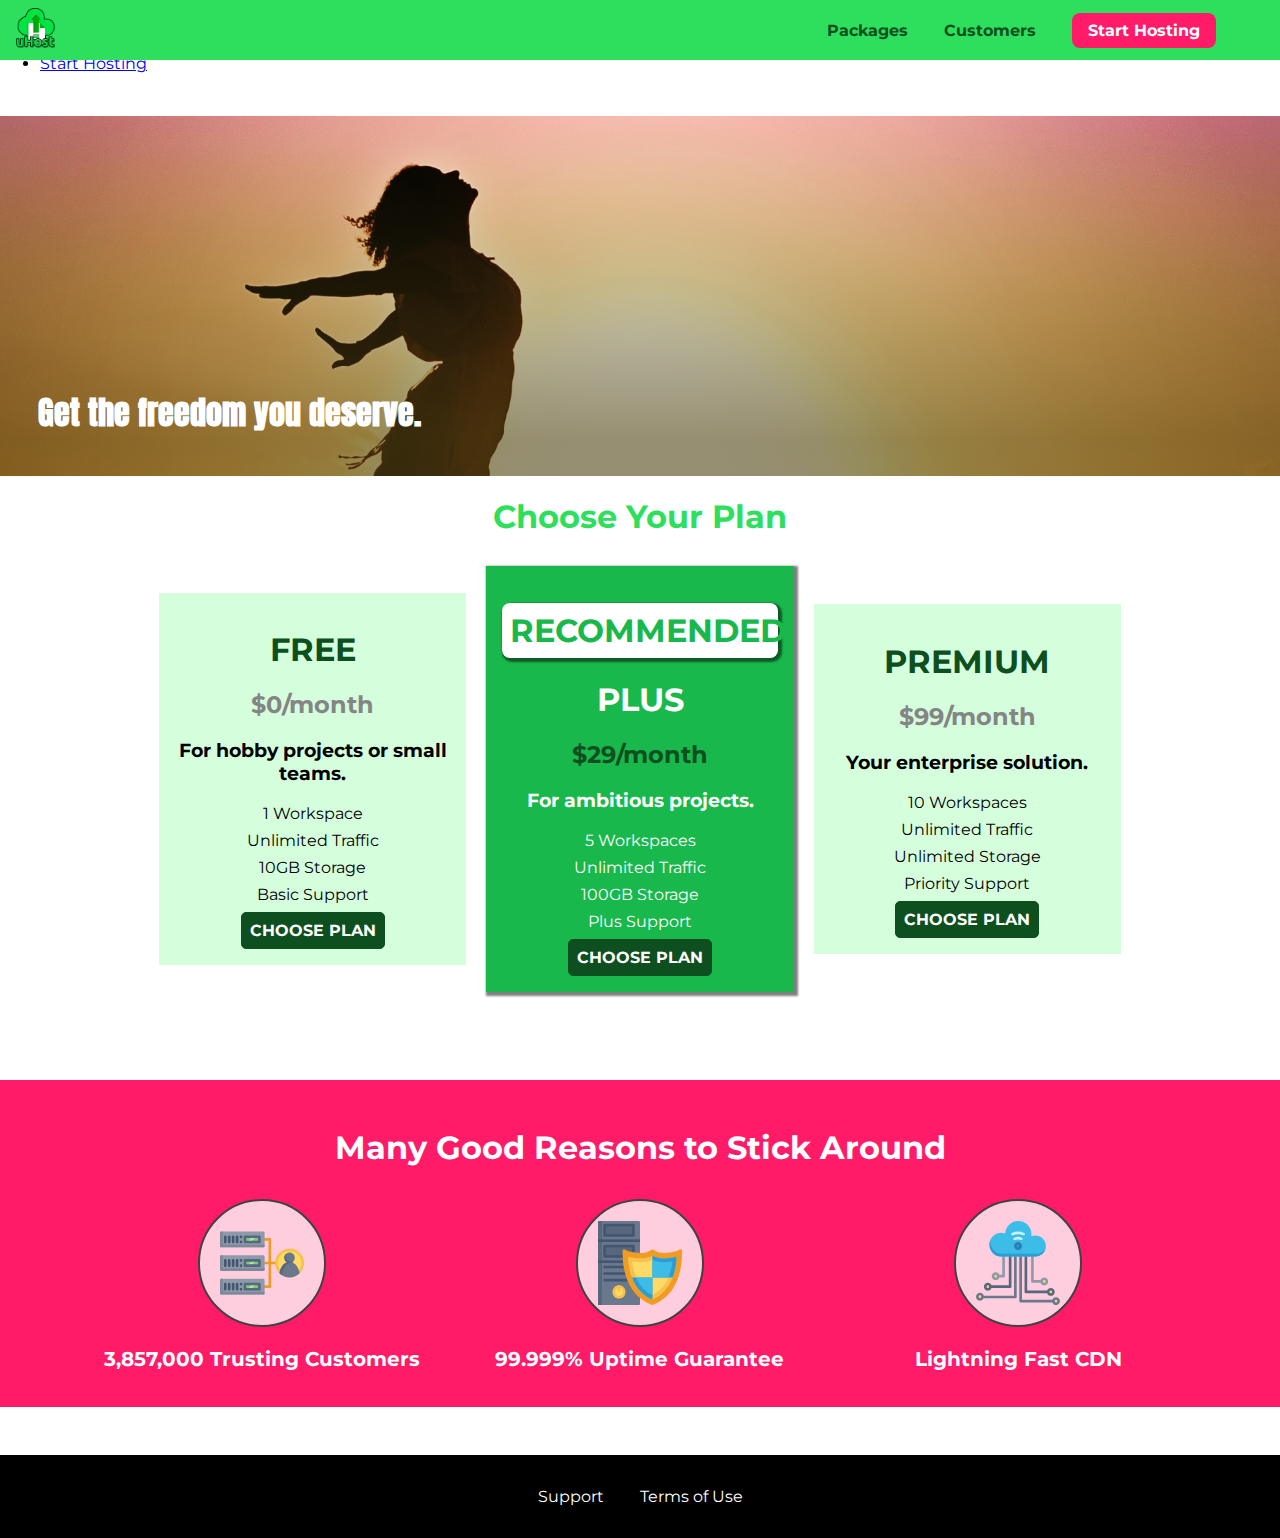
==== commit ff9d6725: "Add html code for side-bar nav menu" ====
--- a/index.html
+++ b/index.html
@@ -51,6 +51,19 @@
         </ul>
       </nav>
     </header>
+    <nav class="mobile-nav">
+      <ul class="mobile-nav__items">
+        <li class="mobile-nav__item">
+          <a href="packages/index.html">Packages</a>
+        </li>
+        <li class="mobile-nav__item">
+          <a href="customers/index.html">Customers</a>
+        </li>
+        <li class="mobile-nav__item mobile-nav__item--cta">
+          <a href="start-hosting/index.html">Start Hosting</a>
+        </li>
+      </ul>
+    </nav>
     <main>
       <section id="product-overview">
         <h1>Get the freedom you deserve.</h1>
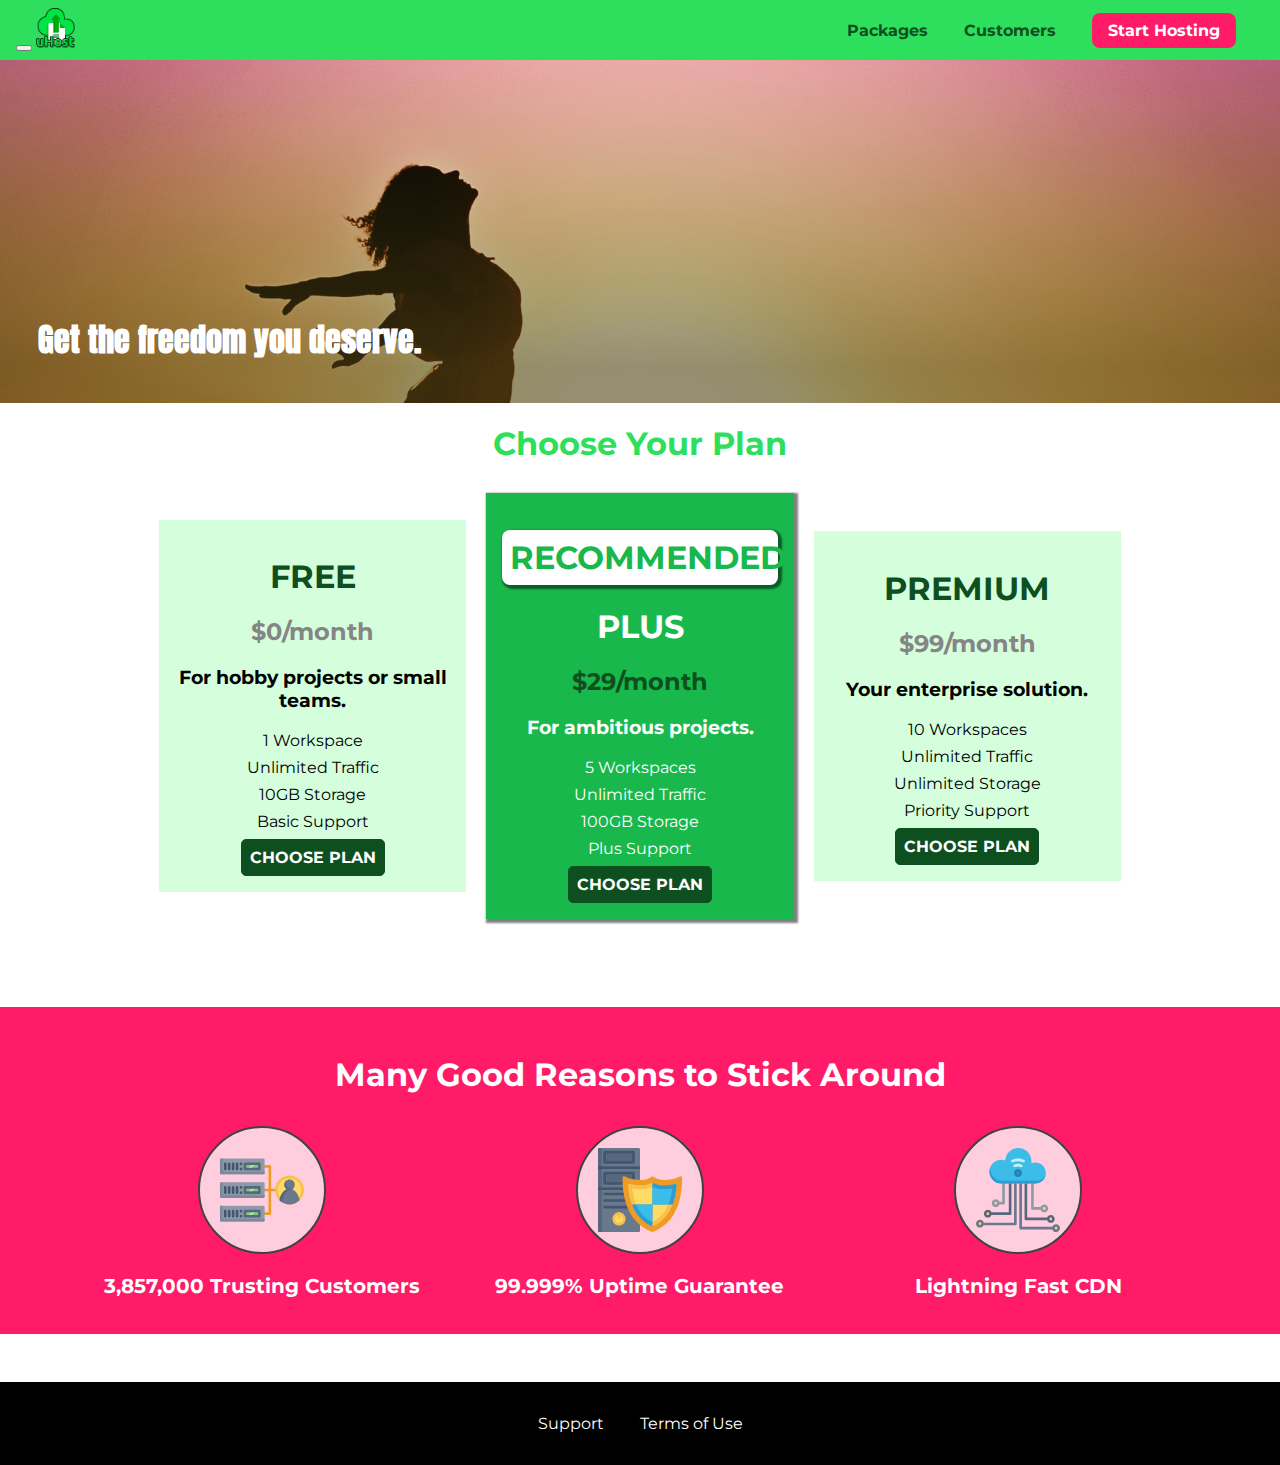
==== commit 96b2bb77: "Add html code for side-bar menu toggle button" ====
--- a/index.html
+++ b/index.html
@@ -30,6 +30,11 @@
     </div>
     <header class="main-header">
       <div>
+        <button class="toggle-button">
+          <span class="toggle-button__bar"></span>
+          <span class="toggle-button__bar"></span>
+          <span class="toggle-button__bar"></span>
+        </button>
         <a href="index.html" class="main-header__brand">
           <img
             src="images/uhost-icon.png"
--- a/shared.css
+++ b/shared.css
@@ -74,7 +74,8 @@
   margin: 0 1rem;
 }
 
-.main-nav__item a {
+.main-nav__item a,
+.mobile-nav__item a {
   color: #0e4f1f;
   text-decoration: none;
   font-weight: bold;
@@ -87,7 +88,8 @@
   border-bottom: 2px solid white;
 }
 
-.main-nav__item--cta a {
+.main-nav__item--cta a,
+.mobile-nav__item--cta a {
   color: white;
   background: #ff1b68;
   padding: 0.5rem 1rem;
@@ -95,10 +97,40 @@
 }
 
 .main-nav__item--cta a:hover,
-.main-nav__item--cta a:active {
+.main-nav__item--cta a:active,
+.mobile-nav__item--cta a:hover,
+.mobile-nav__item--cta a:active {
   color: #ff1b68;
   background: white;
   border-bottom: none;
+}
+
+.mobile-nav {
+  display: none;
+  position: fixed;
+  z-index: 101;
+  top: 0;
+  left: 0;
+  background: white;
+  width: 80%;
+  height: 100vh;
+}
+
+.mobile-nav__items {
+  width: 90%;
+  height: 100%;
+  list-style: none;
+  margin: 10% auto;
+  padding: 0;
+  text-align: center;
+}
+
+.mobile-nav__item {
+  margin: 1rem 0;
+}
+
+.mobile-nav__item a {
+  font-size: 1.5rem;
 }
 
 .main-footer {
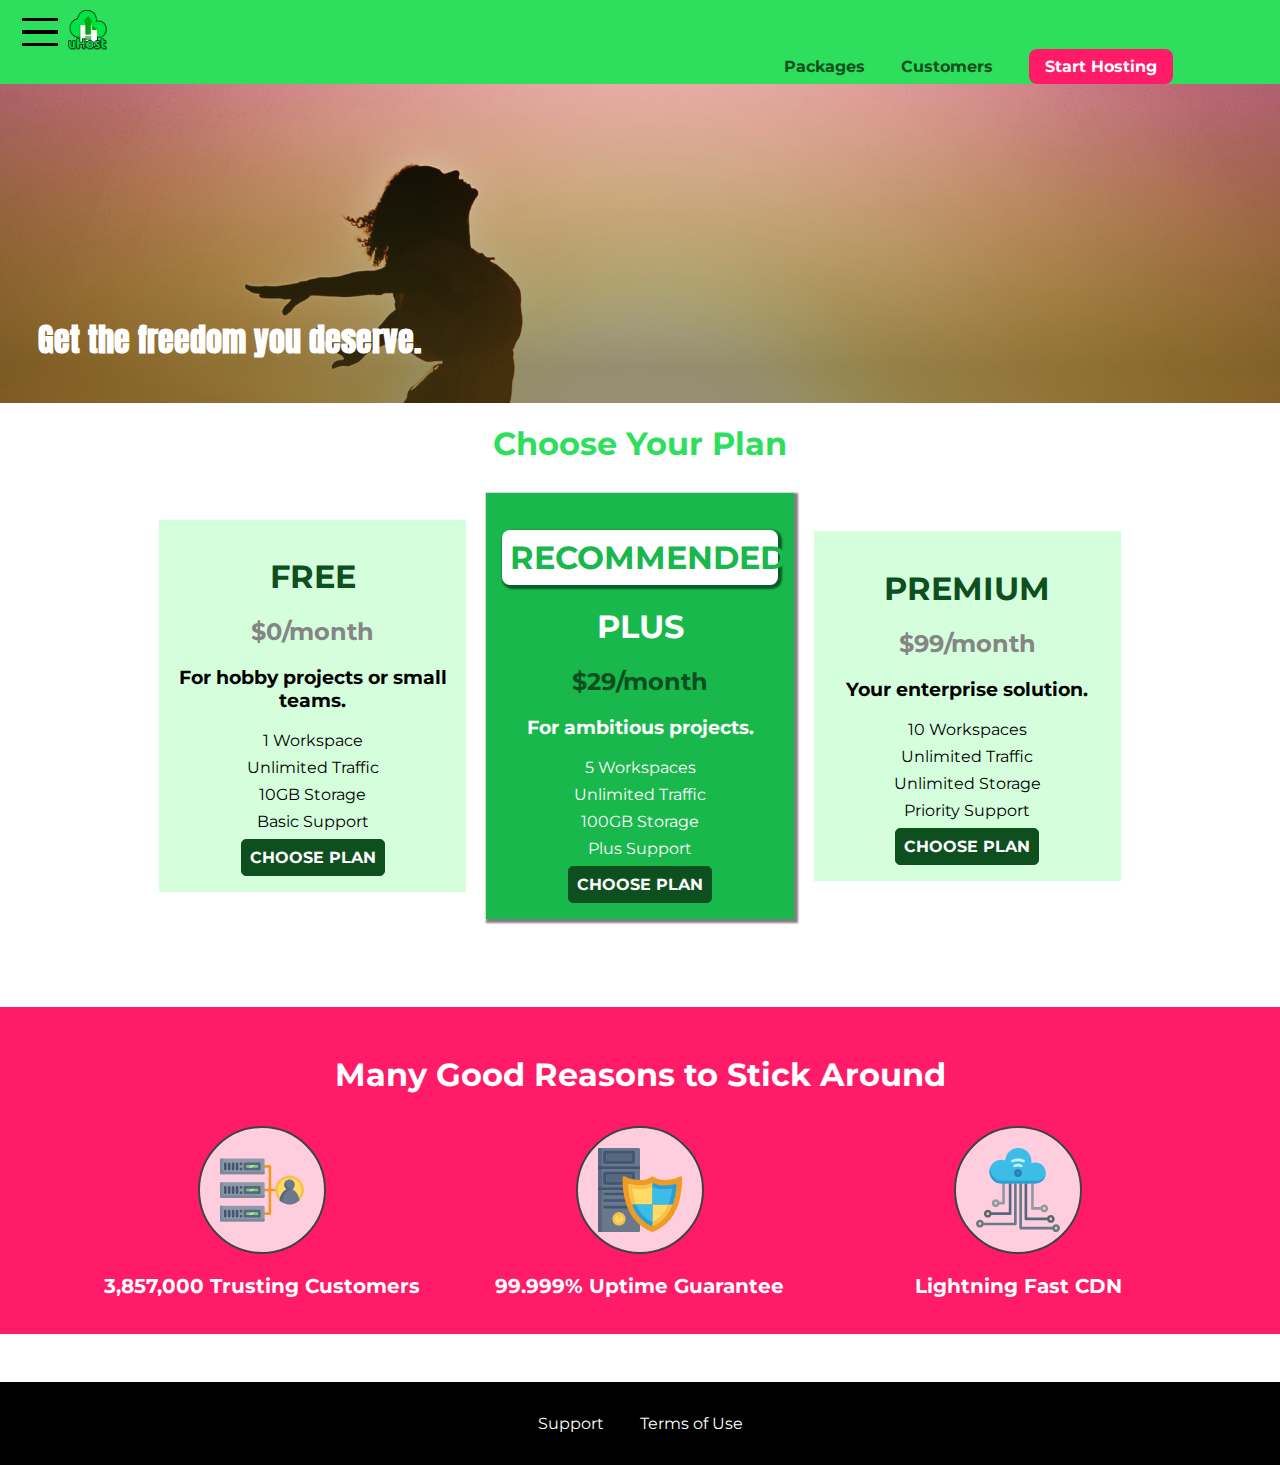
==== commit db490980: "Add some styling for side-bar menu toggle button and also reposition html code for it so it displays" ====
--- a/index.html
+++ b/index.html
@@ -29,12 +29,12 @@
       </div>
     </div>
     <header class="main-header">
+      <button class="toggle-button">
+        <span class="toggle-button__bar"></span>
+        <span class="toggle-button__bar"></span>
+        <span class="toggle-button__bar"></span>
+      </button>
       <div>
-        <button class="toggle-button">
-          <span class="toggle-button__bar"></span>
-          <span class="toggle-button__bar"></span>
-          <span class="toggle-button__bar"></span>
-        </button>
         <a href="index.html" class="main-header__brand">
           <img
             src="images/uhost-icon.png"
--- a/shared.css
+++ b/shared.css
@@ -133,6 +133,28 @@
   font-size: 1.5rem;
 }
 
+.toggle-button {
+  width: 3rem;
+  background: transparent;
+  border: none;
+  cursor: pointer;
+  padding-top: 0;
+  padding-bottom: 0;
+  vertical-align: middle;
+}
+
+.toggle-button:focus {
+  outline: none;
+}
+
+.toggle-button__bar {
+  width: 100%;
+  height: 0.2rem;
+  background: black;
+  display: block;
+  margin: 0.6rem 0;
+}
+
 .main-footer {
   background: black;
   padding: 2rem;
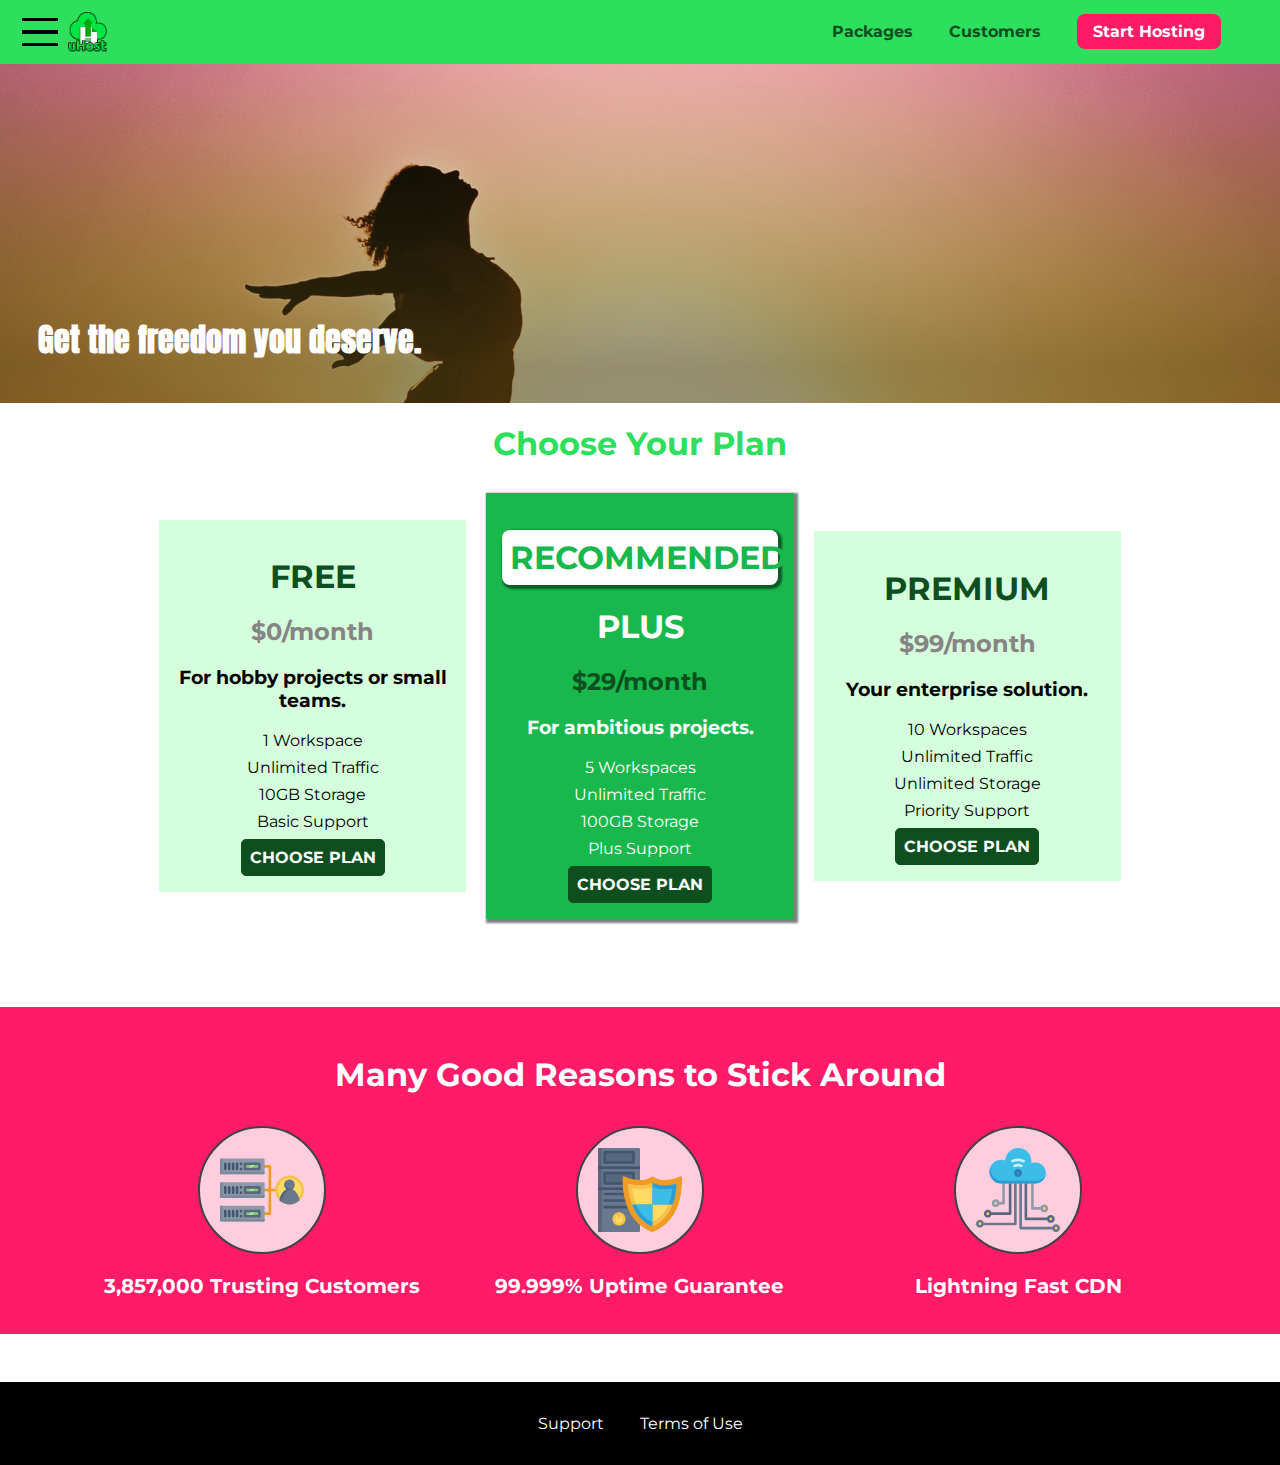
==== commit bfbef7a8: "Add some more styling so that brand  icon and nav menu button line up correctly" ====
--- a/index.html
+++ b/index.html
@@ -29,12 +29,12 @@
       </div>
     </div>
     <header class="main-header">
-      <button class="toggle-button">
-        <span class="toggle-button__bar"></span>
-        <span class="toggle-button__bar"></span>
-        <span class="toggle-button__bar"></span>
-      </button>
       <div>
+        <button class="toggle-button">
+          <span class="toggle-button__bar"></span>
+          <span class="toggle-button__bar"></span>
+          <span class="toggle-button__bar"></span>
+        </button>
         <a href="index.html" class="main-header__brand">
           <img
             src="images/uhost-icon.png"
--- a/shared.css
+++ b/shared.css
@@ -50,6 +50,7 @@
   font-weight: bold;
   font-size: 22px;
   height: 40px;
+  vertical-align: middle;
 }
 
 .main-header__brand > img {
@@ -58,7 +59,7 @@
 
 .main-nav {
   display: inline-block;
-  width: calc(100% - 75px);
+  width: calc(100% - 122px);
   text-align: right;
   vertical-align: middle;
 }
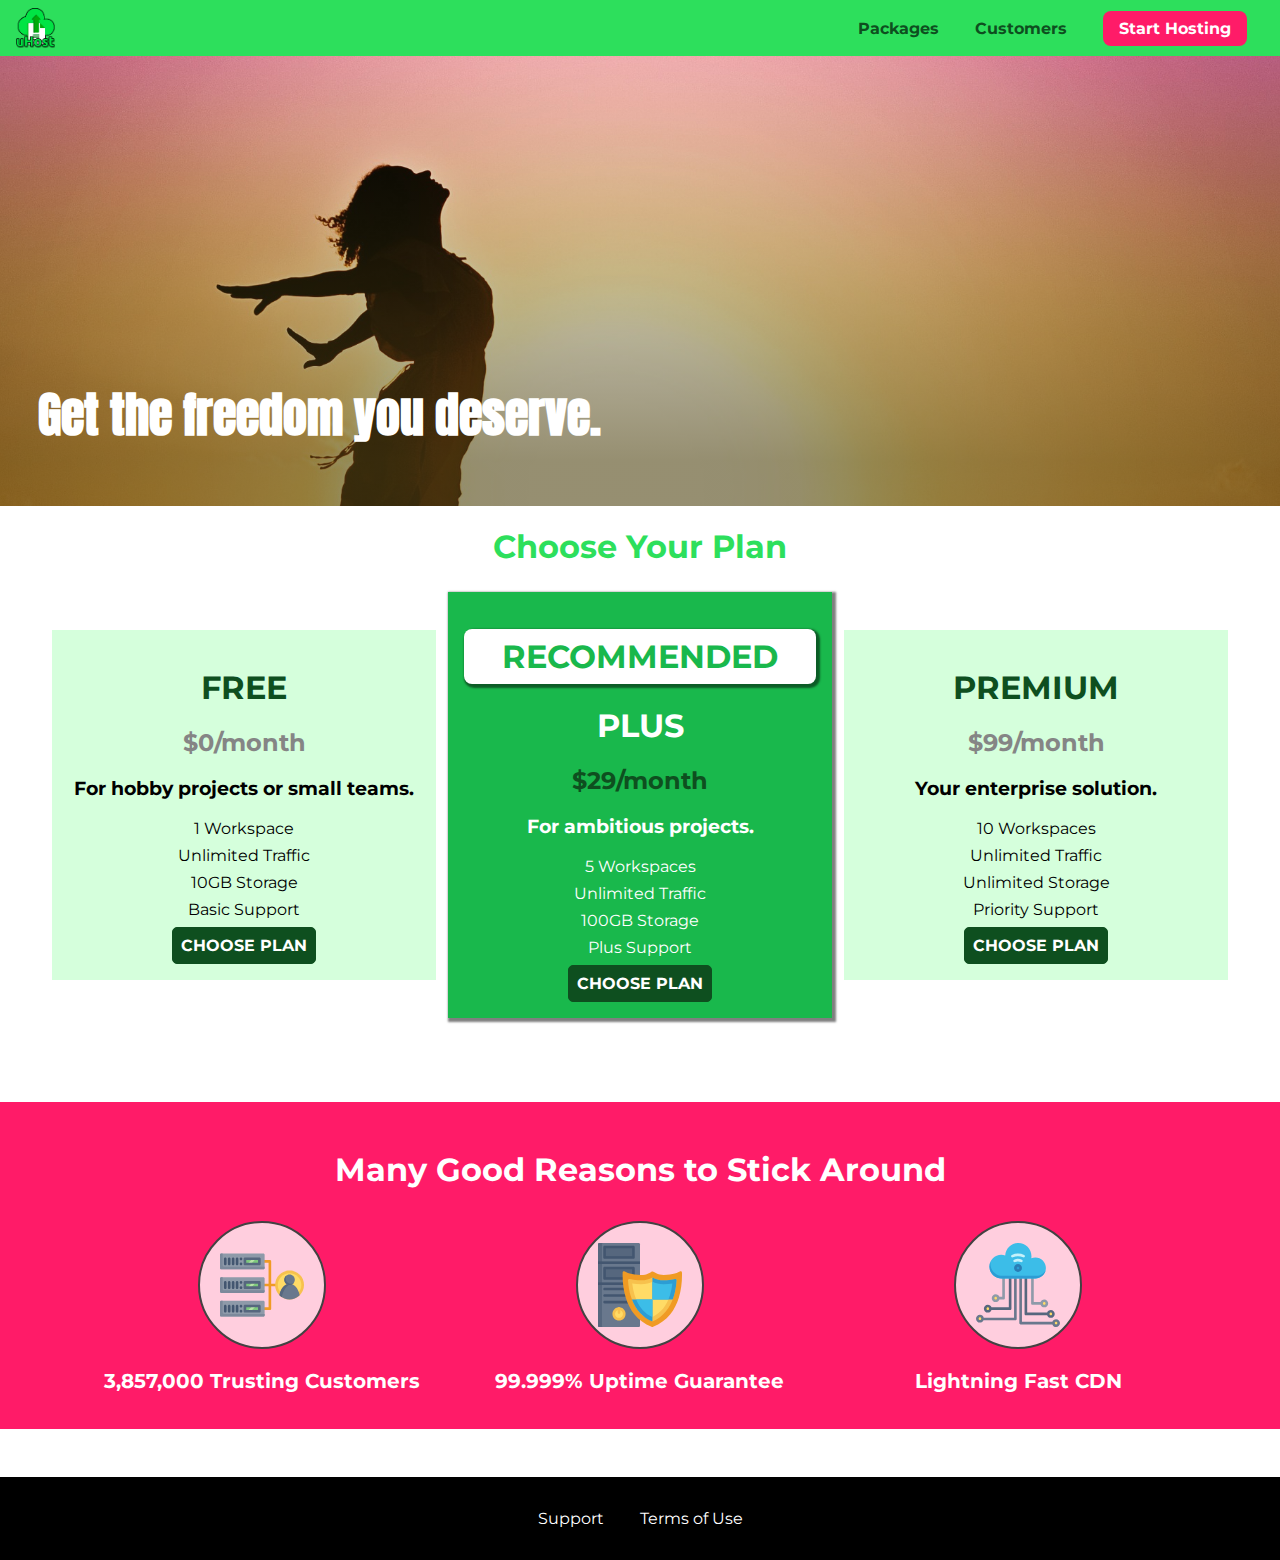
==== commit 16723d10: "Import all web fonts used by project using import statments in shared.css" ====
--- a/index.html
+++ b/index.html
@@ -3,16 +3,10 @@
   <head>
     <meta charset="UTF-8" />
     <meta http-equiv="X-UA-Compatible" content="ie=edge" />
+    <!-- The following line tells the browser to use css pixels instead of the devices physical pixels -->
+    <meta name="viewport" content="width=device-width, initial-scale=1.0" />
     <title>uHost</title>
     <link rel="shortcut icon" href="favicon.png" />
-    <link
-      href="https://fonts.googleapis.com/css?family=Anton"
-      rel="stylesheet"
-    />
-    <link
-      href="https://fonts.googleapis.com/css?family=Montserrat:400,700"
-      rel="stylesheet"
-    />
     <link rel="stylesheet" href="shared.css" />
     <link rel="stylesheet" href="main.css" />
   </head>
--- a/shared.css
+++ b/shared.css
@@ -1,3 +1,7 @@
+@import url("https://fonts.googleapis.com/css?family=Montserrat:400,700");
+@import url("https://fonts.googleapis.com/css?family=Anton");
+@import url("https://fonts.googleapis.com/css2?family=Roboto&display=swap");
+
 * {
   box-sizing: border-box;
 }
@@ -5,6 +9,11 @@
 body {
   font-family: "Montserrat", sans-serif;
   margin: 0;
+}
+
+main {
+  min-height: calc(100vh - 3.5rem - 8rem);
+  margin-top: 3.5rem;
 }
 
 .backdrop {
@@ -44,12 +53,11 @@
 }
 
 .main-header__brand {
-  display: inline-block;
+  display: none;
   color: #0e4f1f;
   text-decoration: none;
   font-weight: bold;
-  font-size: 22px;
-  height: 40px;
+  height: 2.5rem;
   vertical-align: middle;
 }
 
@@ -58,10 +66,7 @@
 }
 
 .main-nav {
-  display: inline-block;
-  width: calc(100% - 122px);
-  text-align: right;
-  vertical-align: middle;
+  display: none;
 }
 
 .main-nav__items {
@@ -115,6 +120,10 @@
   background: white;
   width: 80%;
   height: 100vh;
+}
+
+.mobile-nav.expanded {
+  display: block;
 }
 
 .mobile-nav__items {
@@ -170,8 +179,8 @@
 }
 
 .main-footer__link {
-  display: inline-block;
-  margin: 0 1rem;
+  display: block;
+  margin: 1rem 0;
 }
 
 .main-footer__link > a {
@@ -196,8 +205,39 @@
   cursor: pointer;
 }
 
+.button[disabled],
+.button[disabled]:hover,
+.button[disabled]:active {
+  cursor: not-allowed;
+  border: #a1a1a1;
+  background: #ccc;
+  color: #a1a1a1;
+}
+
 .button:hover,
 .button:active {
   background: white;
   color: #0e4f1f;
 }
+
+@media (min-width: 40rem) {
+  .main-header__brand {
+    display: inline-block;
+  }
+
+  .toggle-button {
+    display: none;
+  }
+
+  .main-nav {
+    display: inline-block;
+    width: calc(100% - 44px);
+    text-align: right;
+    vertical-align: middle;
+  }
+
+  .main-footer__link {
+    display: inline-block;
+    margin: 0 1rem;
+  }
+}
--- a/main.css
+++ b/main.css
@@ -1,8 +1,6 @@
 #product-overview {
   background: linear-gradient(to top, rgba(80, 68, 18, 0.6) 10%, transparent),
-    url("images/freedom.jpg") left 10% bottom 80% / cover no-repeat border-box
-      fixed,
-    #ff1b68;
+    url("images/freedom.jpg") center / cover no-repeat border-box fixed, #ff1b68;
   /* background-image: url("images/freedom.jpg");
   background-size: cover;
   background-position: left 10% bottom 20%;
@@ -13,15 +11,11 @@
   background-color: red; */
   /* background-image: radial-gradient(red, blue); */
   width: 100%;
-  height: 40vh; /*528px*/
+  height: 33vh; /*528px*/
   padding: 0.625rem;
-  margin-top: 2.6875rem;
+  /* margin-top: 3.5rem; */
+  /* margin-top: 2.6875rem; */
   position: relative;
-}
-
-.section-title {
-  color: #2ddf5c;
-  text-align: center;
 }
 
 #product-overview h1 {
@@ -30,28 +24,30 @@
   position: absolute;
   bottom: 5%;
   left: 3%;
-}
-
-.plan__list {
-  width: 80%;
-  margin: auto;
-  text-align: center;
-}
+  font-size: 1.6rem;
+}
+
+.section-title {
+  color: #2ddf5c;
+  text-align: center;
+}
+
+/* .plan__list {
+  width: 100%;
+  text-align: center;
+} */
 
 .plan {
   background: #d5ffdc;
   text-align: center;
   padding: 1rem;
-  margin: 0.5rem;
-  display: inline-block;
-  width: 30%;
-  vertical-align: middle;
+  margin: 0.5rem 0;
+  width: 100%;
 }
 
 .plan--highlighted {
   background: #19b84c;
   color: white;
-  box-shadow: 2px 2px 2px 2px rgba(0, 0, 0, 0.5);
 }
 
 .plan__annotation {
@@ -107,9 +103,7 @@
 }
 
 .key-feature {
-  display: inline-block;
-  width: 30%;
-  vertical-align: top;
+  width: 100%;
 }
 
 .key-feature__image {
@@ -186,3 +180,42 @@
 /* h1 {
   font-family: sans-serif;
 } */
+
+/* Apply styles to any screen with a size of 40rem or greater (would use max-width for 40rem or less) */
+@media (min-width: 40rem) and (min-height: 40rem) {
+  #product-overview {
+    height: 50vh;
+    background-position: 50% 25%;
+  }
+
+  #product-overview h1 {
+    font-size: 3rem;
+  }
+}
+
+@media (min-width: 40rem) {
+  .plan__list {
+    width: 100%;
+    text-align: center;
+  }
+
+  .plan {
+    display: inline-block;
+    width: 30%;
+    min-width: 13rem;
+    max-width: 25rem;
+    margin: 0.25rem;
+    vertical-align: middle;
+  }
+
+  .plan--highlighted {
+    box-shadow: 2px 2px 2px 2px rgba(0, 0, 0, 0.5);
+  }
+
+  .key-feature {
+    display: inline-block;
+    width: 30%;
+    max-width: 25rem;
+    vertical-align: top;
+  }
+}
